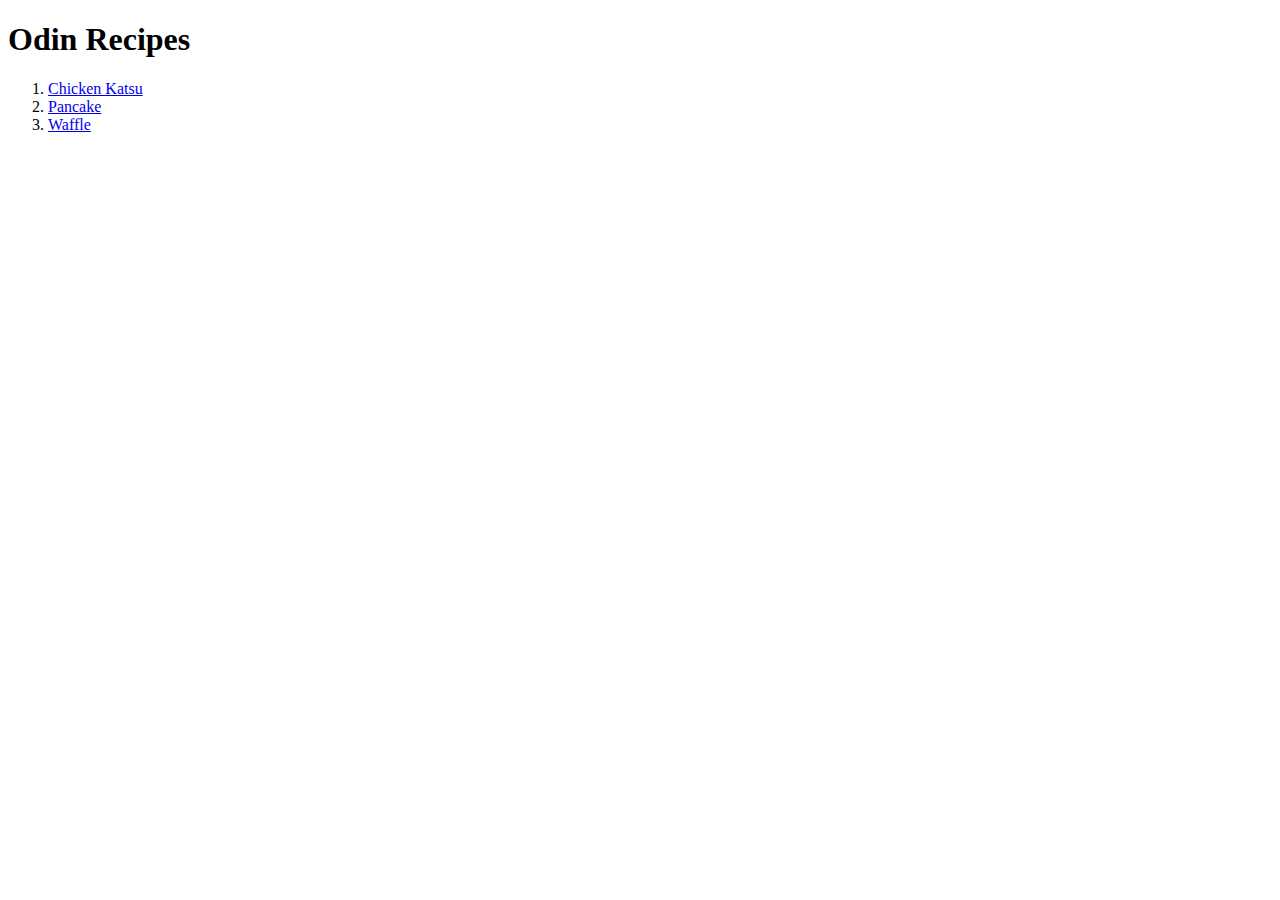
==== index.html @ fe0fc481 "Add unordered list of latest recipes" ====
<!DOCTYPE html>
<html lang="en">
<head>
    <meta charset="UTF-8">
    <meta name="viewport" content="width=device-width, initial-scale=1.0">
    <title>Recipes</title>
</head>
<body>
    <h1>Odin Recipes</h1>
    <ol>
        <li><a href="./recipes/chickenkatsu.html">Chicken Katsu</a></li>
        <li><a href="./recipes/pancake.html">Pancake</a></li>
        <li><a href="./recipes/waffle.html">Waffle</a></li>
    </ol>
</body>
</html>
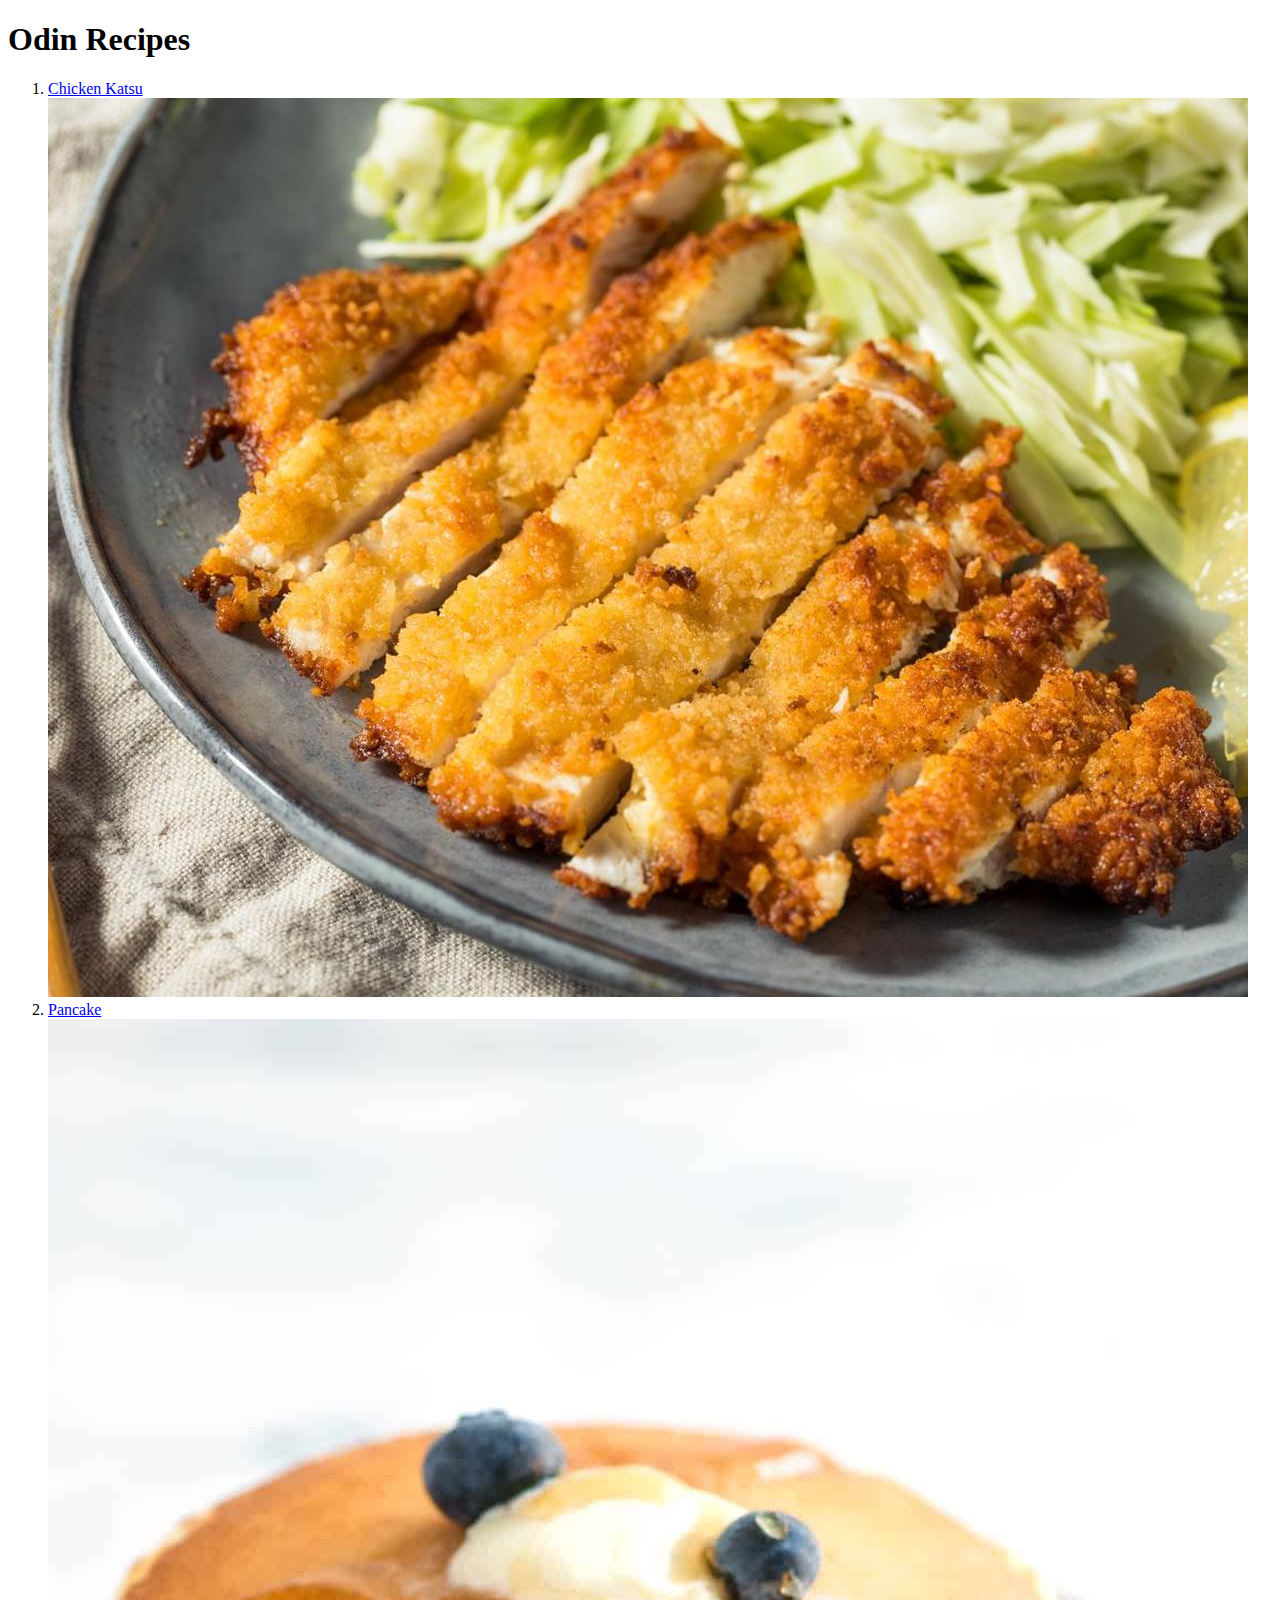
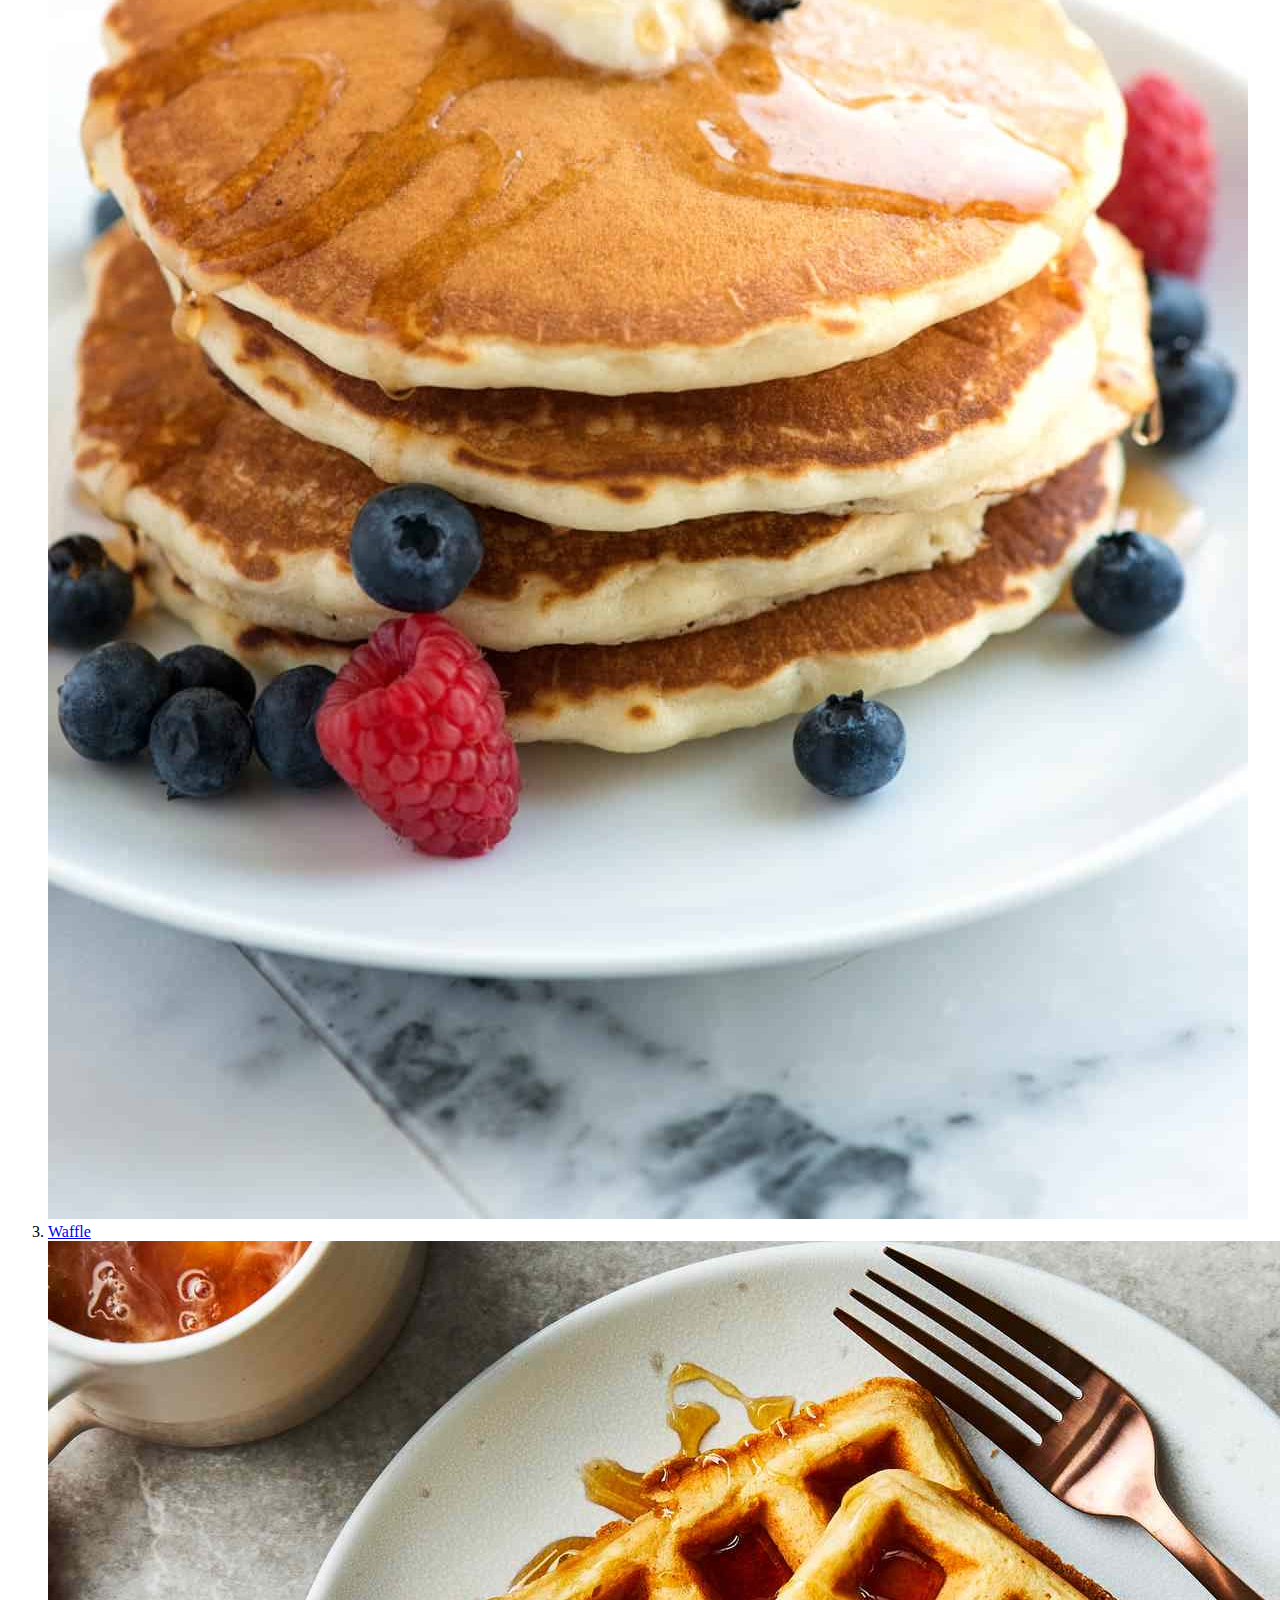
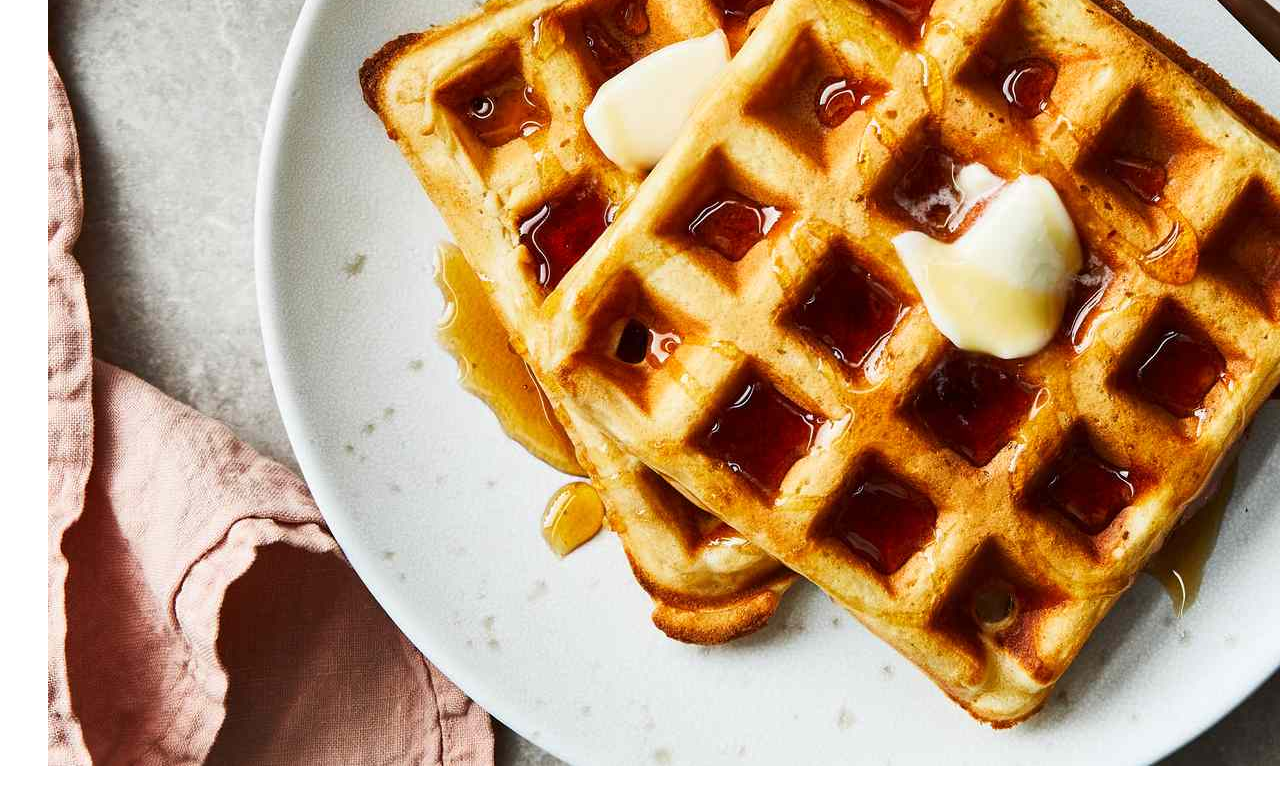
==== commit 2b207bb7: "Add image of recipe dish below list" ====
--- a/index.html
+++ b/index.html
@@ -1,16 +1,21 @@
 <!DOCTYPE html>
 <html lang="en">
 <head>
+    <link rel="stylesheet" href="styles.css">
     <meta charset="UTF-8">
     <meta name="viewport" content="width=device-width, initial-scale=1.0">
     <title>Recipes</title>
+
 </head>
 <body>
-    <h1>Odin Recipes</h1>
+    <h1 id="headtitle">Odin Recipes</h1>
     <ol>
-        <li><a href="./recipes/chickenkatsu.html">Chicken Katsu</a></li>
-        <li><a href="./recipes/pancake.html">Pancake</a></li>
-        <li><a href="./recipes/waffle.html">Waffle</a></li>
+        <li><a class="recipelist" href="./recipes/chickenkatsu.html">Chicken Katsu</a></li>
+        <image class="recipeimg" src="recipes/chicken-katsu.jpeg">
+        <li><a class="recipelist" href="./recipes/pancake.html">Pancake</a></li>
+        <image class="recipeimg" src="recipes/pancake.jpg"></image>
+        <li><a class="recipelist" href="./recipes/waffle.html">Waffle</a></li>
+        <image class="recipeimg" src="recipes/waffle.jpg"></image>
     </ol>
 </body>
 </html>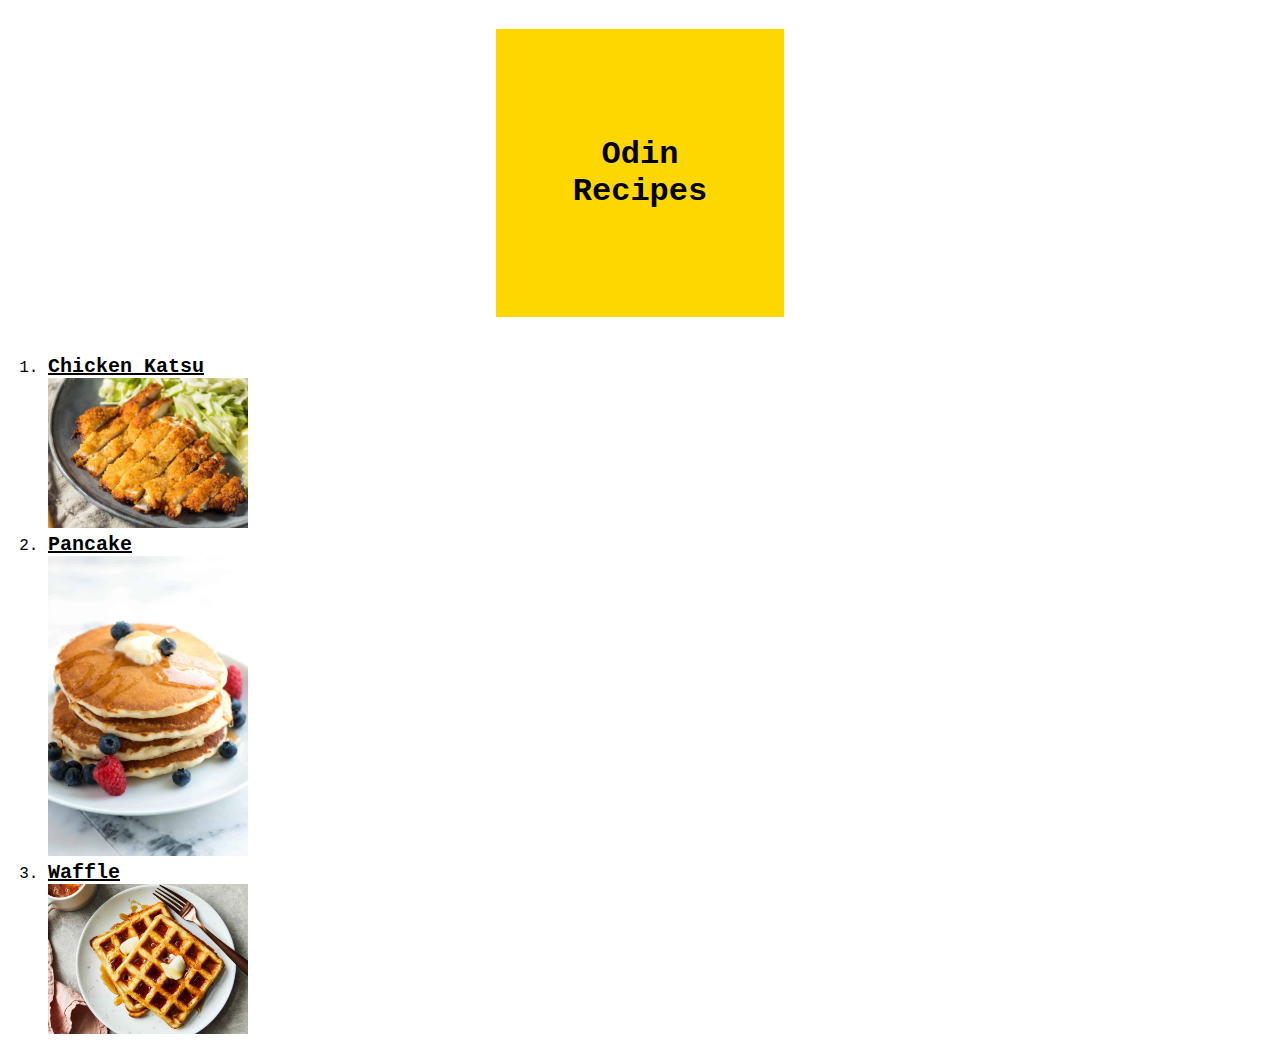
==== commit 183c1f8d: "Add div container to #headtitle with class .header" ====
--- a/index.html
+++ b/index.html
@@ -8,7 +8,9 @@
 
 </head>
 <body>
-    <h1 id="headtitle">Odin Recipes</h1>
+    <div class="header">
+        <h1 id="headtitle">Odin Recipes</h1>
+    </div>
     <ol>
         <li><a class="recipelist" href="./recipes/chickenkatsu.html">Chicken Katsu</a></li>
         <image class="recipeimg" src="recipes/chicken-katsu.jpeg">
--- a/styles.css
+++ b/styles.css
@@ -0,0 +1,39 @@
+* {
+    box-sizing: border-box;
+}
+
+html {
+    font-family: 'Courier New', Courier, monospace;
+}
+
+.recipelist {
+    font-size: 20px;
+    color: black;
+    font-weight: bold;
+}
+
+.recipeimg {
+    width: 200px;
+    height: auto;
+}
+
+.dishimg {
+    width: 300px;
+    height: auto;
+}
+
+.header {
+    display: flex;
+    justify-content: center;
+}
+
+h1#headtitle {
+    text-align: center;
+    background-color: gold;
+    color: black; 
+    padding: 1em;
+    width: 9em;
+    height: 9em;
+    display: flex;
+    align-items: center;
+}
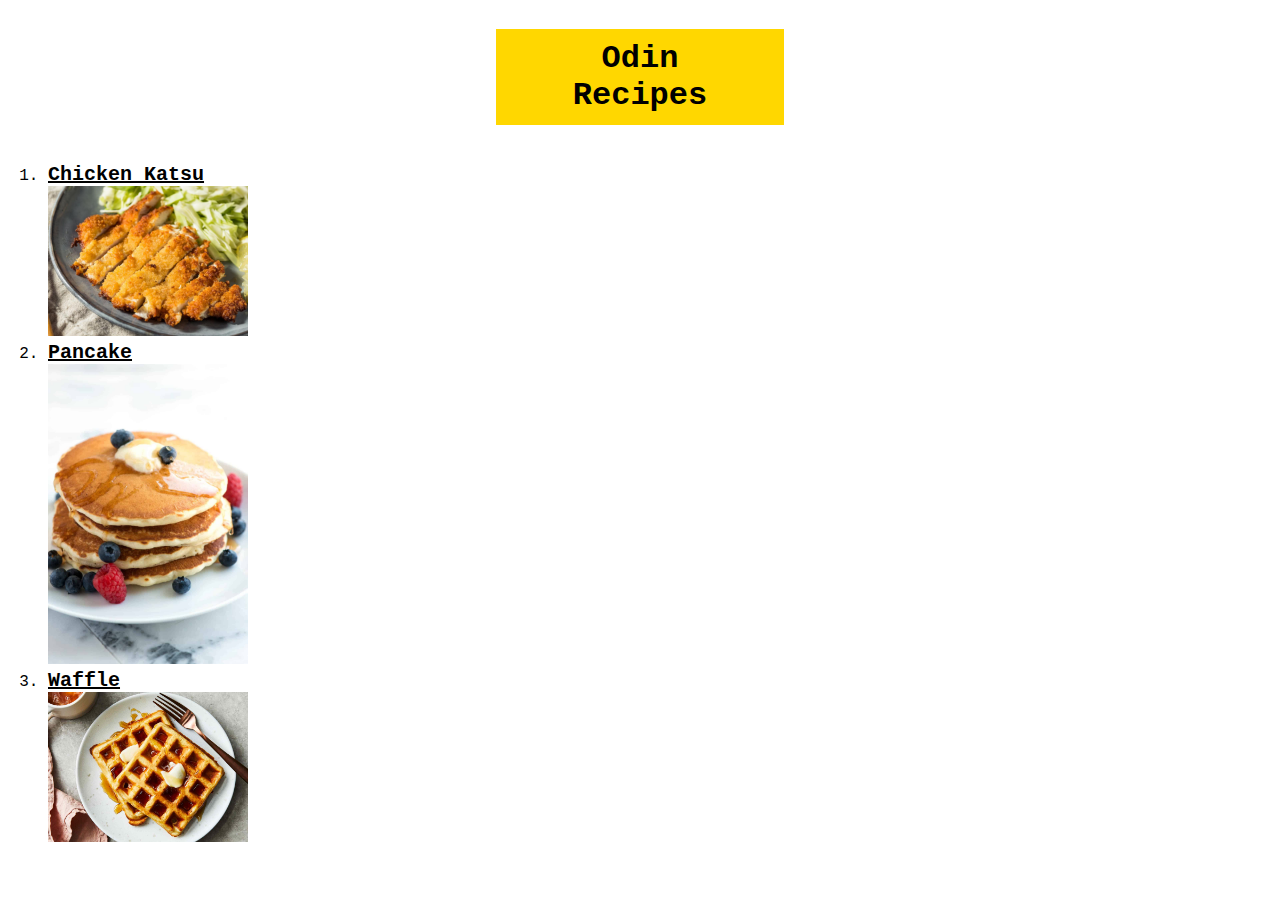
==== commit cd431518: "Add wrapper to header and content" ====
--- a/index.html
+++ b/index.html
@@ -11,13 +11,15 @@
     <div class="header">
         <h1 id="headtitle">Odin Recipes</h1>
     </div>
-    <ol>
-        <li><a class="recipelist" href="./recipes/chickenkatsu.html">Chicken Katsu</a></li>
-        <image class="recipeimg" src="recipes/chicken-katsu.jpeg">
-        <li><a class="recipelist" href="./recipes/pancake.html">Pancake</a></li>
-        <image class="recipeimg" src="recipes/pancake.jpg"></image>
-        <li><a class="recipelist" href="./recipes/waffle.html">Waffle</a></li>
-        <image class="recipeimg" src="recipes/waffle.jpg"></image>
-    </ol>
+    <div class="content">
+        <ol>
+            <li><a class="recipelist" href="./recipes/chickenkatsu.html">Chicken Katsu</a></li>
+            <image class="recipeimg" src="recipes/chicken-katsu.jpeg">
+            <li><a class="recipelist" href="./recipes/pancake.html">Pancake</a></li>
+            <image class="recipeimg" src="recipes/pancake.jpg"></image>
+            <li><a class="recipelist" href="./recipes/waffle.html">Waffle</a></li>
+            <image class="recipeimg" src="recipes/waffle.jpg"></image>
+        </ol>
+    </div>
 </body>
 </html>--- a/styles.css
+++ b/styles.css
@@ -33,7 +33,8 @@
     color: black; 
     padding: 1em;
     width: 9em;
-    height: 9em;
+    height: 3em;
     display: flex;
     align-items: center;
+    font-size: 2em;
 }
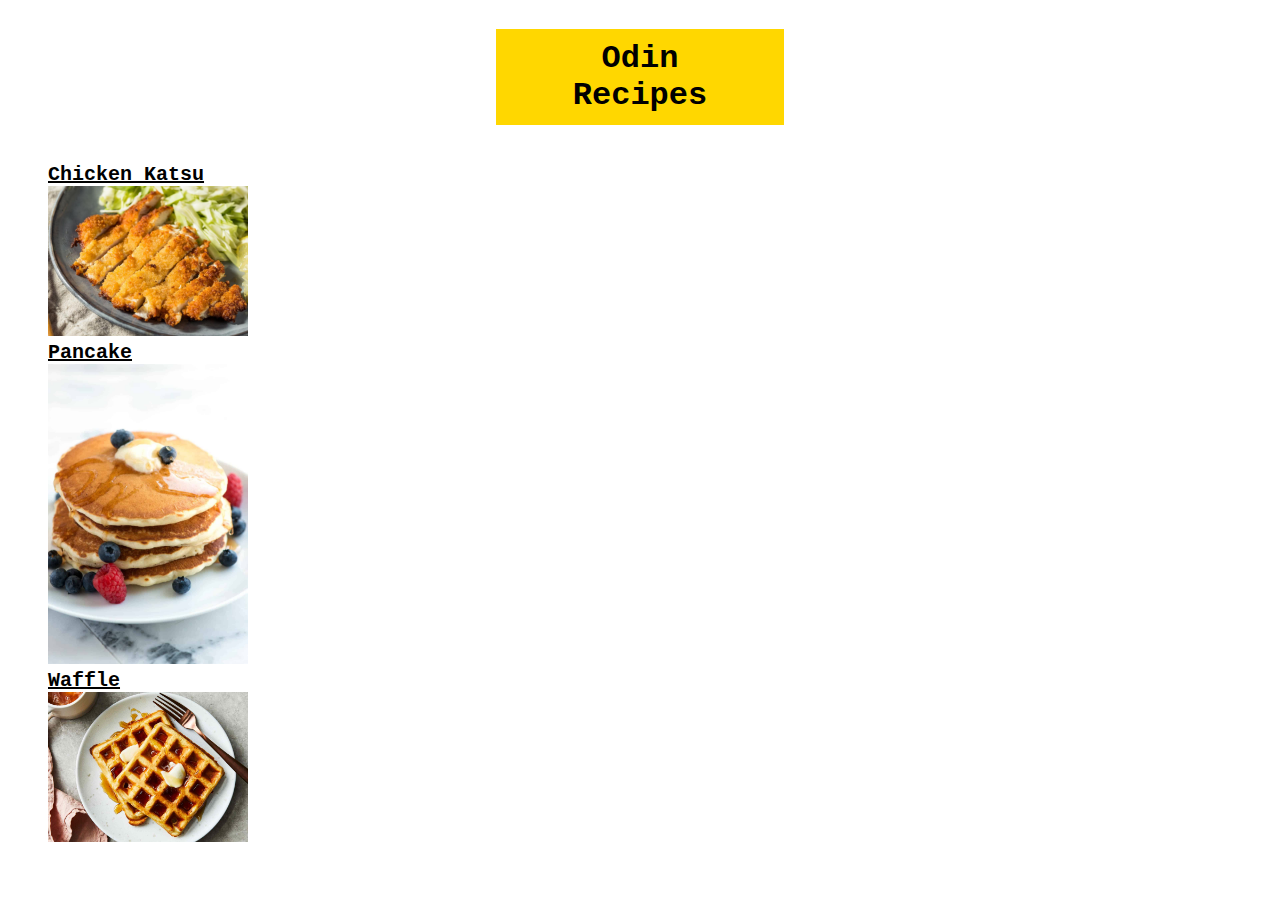
==== commit c2e0d030: "Add wrapper div inside ol in .content" ====
--- a/index.html
+++ b/index.html
@@ -13,12 +13,14 @@
     </div>
     <div class="content">
         <ol>
-            <li><a class="recipelist" href="./recipes/chickenkatsu.html">Chicken Katsu</a></li>
-            <image class="recipeimg" src="recipes/chicken-katsu.jpeg">
-            <li><a class="recipelist" href="./recipes/pancake.html">Pancake</a></li>
-            <image class="recipeimg" src="recipes/pancake.jpg"></image>
-            <li><a class="recipelist" href="./recipes/waffle.html">Waffle</a></li>
-            <image class="recipeimg" src="recipes/waffle.jpg"></image>
+            <div> 
+                <li><a class="recipelist" href="./recipes/chickenkatsu.html">Chicken Katsu</a></li>
+                <image class="recipeimg" src="recipes/chicken-katsu.jpeg">
+                <li><a class="recipelist" href="./recipes/pancake.html">Pancake</a></li>
+                <image class="recipeimg" src="recipes/pancake.jpg"></image>
+                <li><a class="recipelist" href="./recipes/waffle.html">Waffle</a></li>
+                <image class="recipeimg" src="recipes/waffle.jpg"></image>
+            </div>
         </ol>
     </div>
 </body>
--- a/styles.css
+++ b/styles.css
@@ -1,5 +1,10 @@
 * {
     box-sizing: border-box;
+}
+
+body {
+    display: flex;
+    flex-direction: column;
 }
 
 html {
@@ -38,3 +43,15 @@
     align-items: center;
     font-size: 2em;
 }
+
+.content {
+    display: flex;
+}
+
+li {
+    list-style-type: none;
+}
+
+a {
+    text-decoration-color: black;
+}